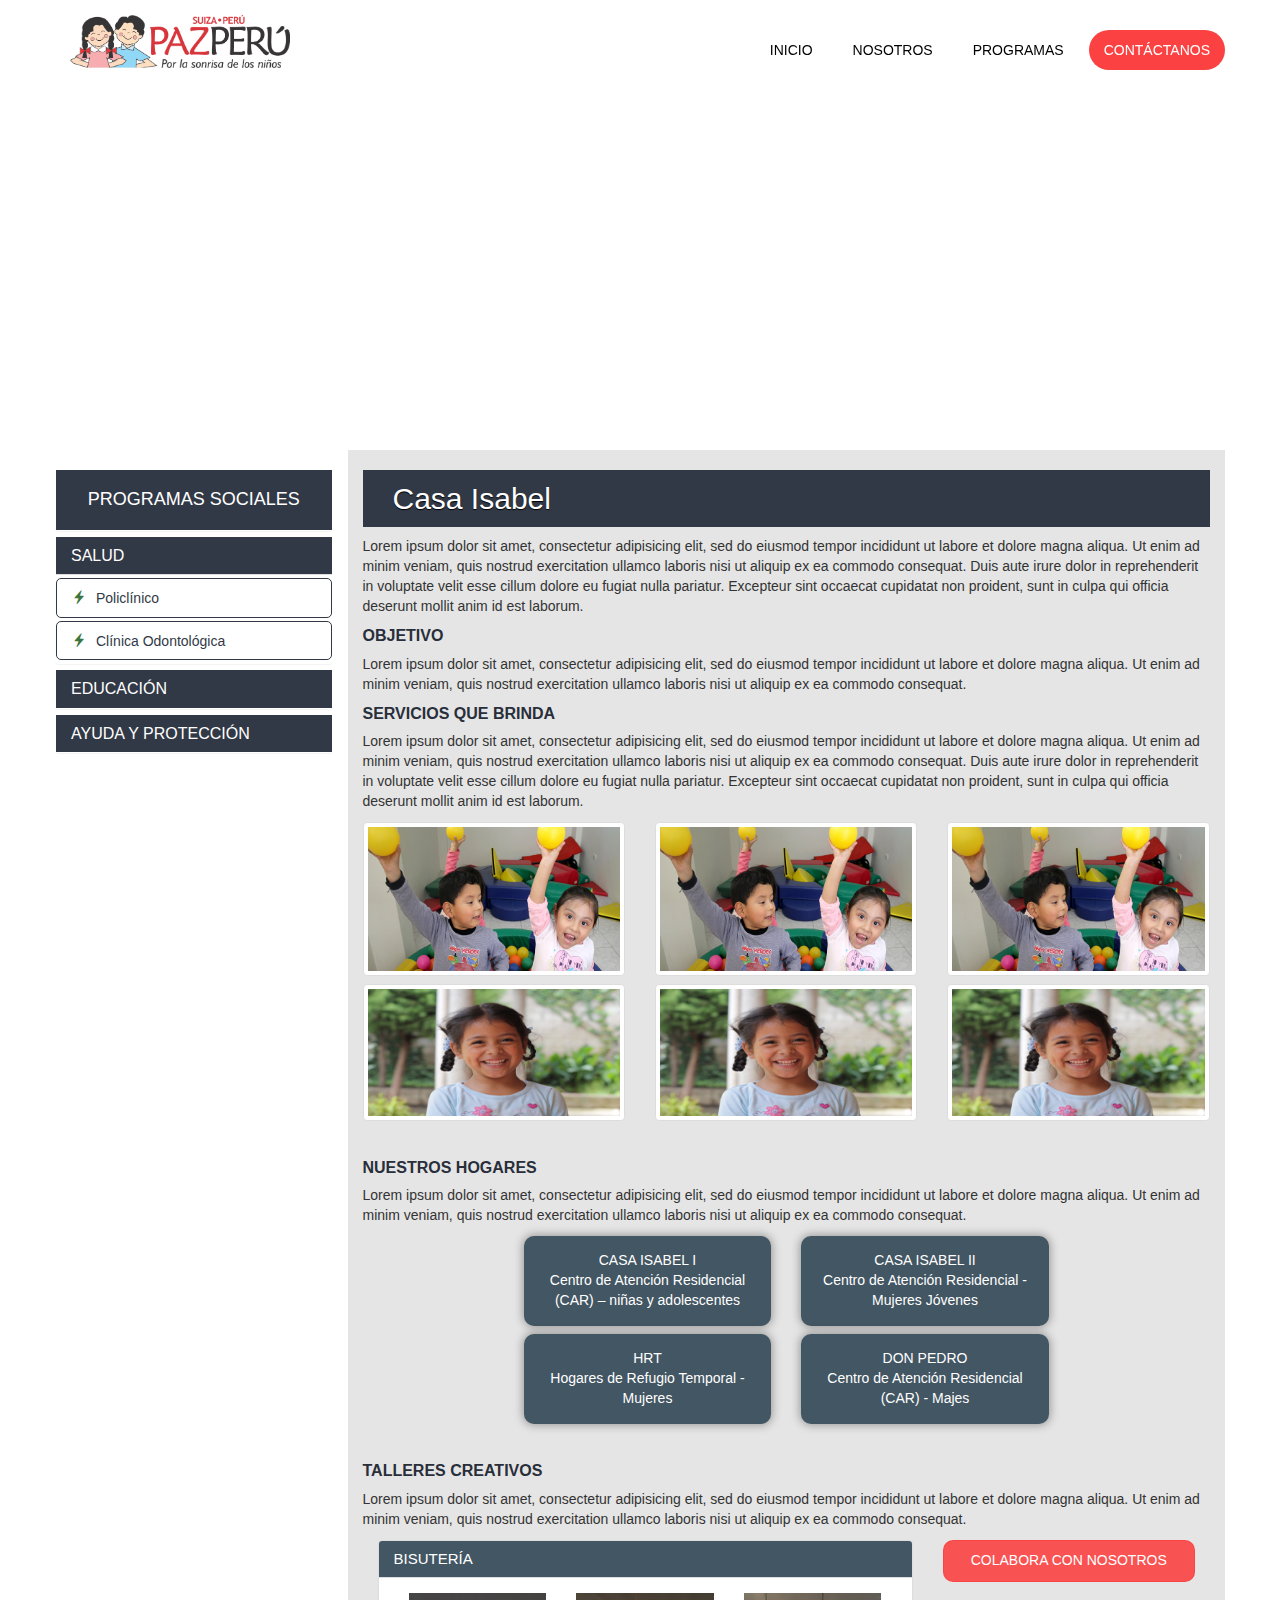
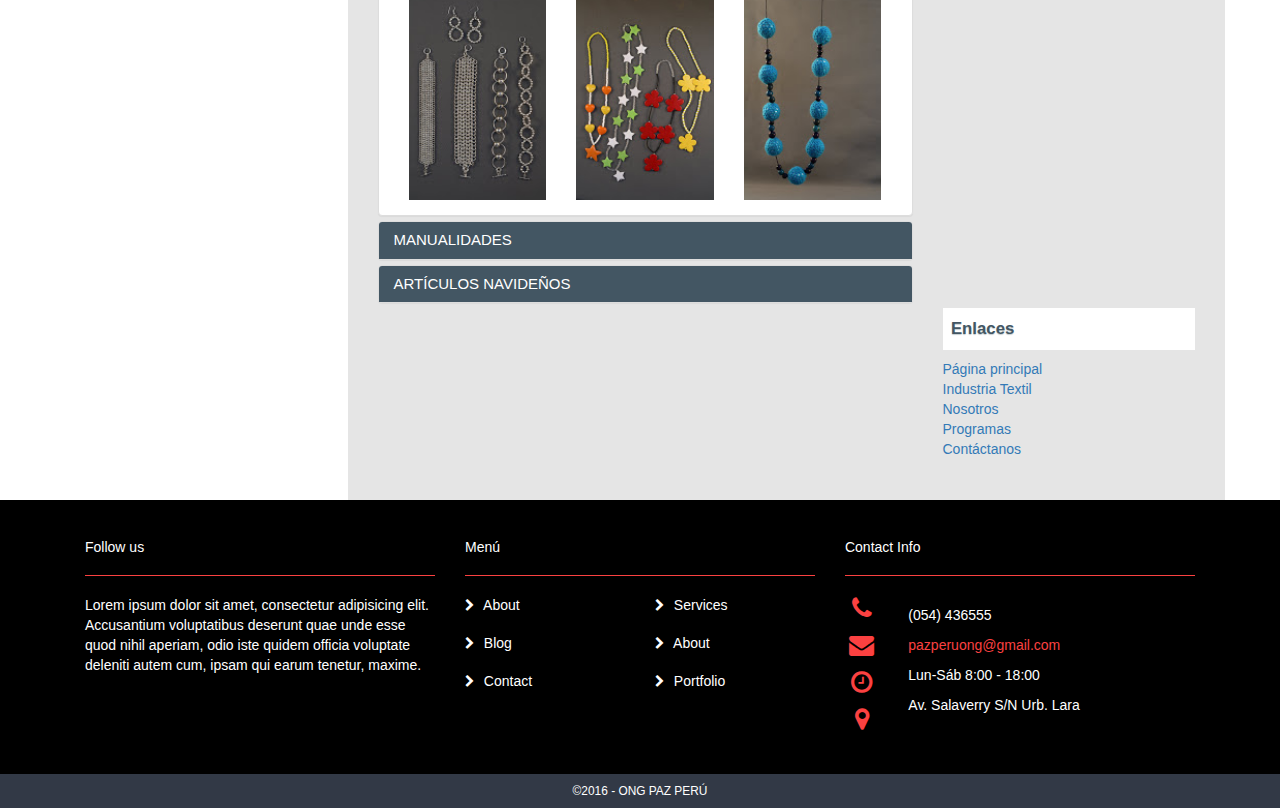
==== educacion.html @ a3888c1d "pagina-avance" ====
<!DOCTYPE html>
<html lang="en">
<head>
    <meta charset="utf-8">
    <title>Casa Isabel</title>
    <meta name="viewport" content="width=device-width, initial-scale=1">
    <link href="http://netdna.bootstrapcdn.com/bootstrap/3.0.3/css/bootstrap.min.css" rel="stylesheet">

    <link rel="stylesheet" type="text/css" href="css/bootstrap.min.css">
    <link rel="stylesheet" type="text-css" href="css/scrolling-nav.css">
    <link rel="stylesheet" href="css/main2.css">
    <link rel="stylesheet" href="css/educacion.css">
    <link rel="stylesheet" type="text/css" href="css/font.css">
    <link rel="stylesheet" type="text/css" href="css/font-awesome.css">
    <script type="text/javascript" src="js/jquery-1.12.3.js"></script>
    <script type="text/javascript" src="js/jquery-3.1.1.min.js"></script>
    <script type="text/javascript" src="js/jquery.js"></script>
    <script type="text/javascript" src="js/bootstrap.min.js"></script>

    <script src="http://code.jquery.com/jquery-1.11.1.min.js"></script>
    <script src="http://netdna.bootstrapcdn.com/bootstrap/3.0.3/js/bootstrap.min.js"></script>

  <!-- <link rel="stylesheet" href="https://maxcdn.bootstrapcdn.com/bootstrap/3.3.7/css/bootstrap.min.css">
  <script src="https://ajax.googleapis.com/ajax/libs/jquery/3.1.1/jquery.min.js"></script>
  <script src="https://maxcdn.bootstrapcdn.com/bootstrap/3.3.7/js/bootstrap.min.js"></script> -->
  
</head>
<body>

<!-- --------MENU--------------- -->
<div id="navbar" style="font-family: 'Roboto', sans-serif; font-size:14px;">    
  <nav class="navbar navbar-default navbar-fixed-top" role="navigation">
      <div class="container">
            <div class="navbar-header">
                <button type="button" class="navbar-toggle" data-toggle="collapse" data-target="#navbar-collapse-1">
                    <span class="sr-only">Toggle navigation</span>
                    <span class="icon-bar"></span>
                    <span class="icon-bar"></span>
                    <span class="icon-bar"></span>
                </button>
              <a class="navbar-brand" href="#"><img src="img/logo_horizontal.png" class="Logotype" style="width:220px;"></a>
            </div>
            <div class="collapse navbar-collapse" id="navbar-collapse-1">
                <ul class="nav navbar-nav navbar-right">
                    <li><a href="index.html" class="title_menu">INICIO</a></li>
                    <li><a href="nosotros.html" class="title_menu" >NOSOTROS </a> </li>
                    <li><a href="programas.html" class=" title_menu" >PROGRAMAS</a></li>
                    <li class="active"><a href="contacto.html" class="title_menu">CONTÁCTANOS</a></li>
                </ul>
            </div>
          </div>
        </nav>
</div>
<!-- -------------FIN MENU--------------- -->
<div class="imagen-hero">
<div class="container">
    <div class="row">
        <div class=" col-xs-12 col-md-12">
            <!-- <div class="block row ">
                <h2 class="titulo col-xs-12">Casa Isabel</h2>
                <h4>Impulsamos en ellas a encontrarse a sí mismas y vivir en paz, con respeto y justicia.</h4>
            </div> -->
        </div>
    </div>
</div></div>
<div class="content-info">
    <div class="container">
        <div class="row">
            <div class="col-md-3 col-sm-3 hidden-xs pull-left"  style="padding-left: 0px;"> <!-- data-spy="affix" data-offset-bottom="200" id="myAffix"  SSSSIIIIII VAAA-->     
                <div class="submenu" >  <!-- style="position: ; padding: 20px;" -->
                    <div class="panel-group"  id="accordion">    <!-- data-spy="affix"  data-offset-top="450"  -->
                        <div class="panel _Title">
                            <div class="panel-heading text-center">
                                <h4 class="title" style="font-weight: 500;"><span class=""></span>PROGRAMAS SOCIALES</h4>
                            </div>
                        </div>
                        <div class="panel ">
                            <div class="panel-heading" data-toggle="collapse" data-parent="#accordion" href="#collapseOne">
                                <h4 class="panel-title"><!-- <span class="glyphicon glyphicon-folder-close"></span> -->Salud</h4>
                            </div>
                            <div id="collapseOne" class="panel-collapse collapse in">
                                <div class="panel-body">
                                    <div class="table">
                                        <div class="table_1">
                                            <h5><span class="glyphicon glyphicon-flash text-success"></span><a href="policlinico.html">Policlínico</a></h5>
                                        </div>
                                        <div class="table_1">
                                            <h5><span class="glyphicon glyphicon-flash text-success"></span><a href="odontológico.html">Clínica Odontológica</a></h5>
                                        </div>
                                    </div>
                                </div>
                            </div>
                        </div>
                        <div class="panel ">
                            <div class="panel-heading" data-toggle="collapse" data-parent="#accordion" href="#collapseTwo">
                                <h4 class="panel-title"><!-- <span class="glyphicon glyphicon-th"></span> -->Educación</h4>
                            </div>
                            <div id="collapseTwo" class="panel-collapse collapse">
                                <div class="panel-body">
                                    <div class="table">
                                        <div class="table_1">
                                            <h5><span class="glyphicon glyphicon-pencil text-primary"></span><a href="cetpro.html">Cetpro José Olaya</a> </h5> 
                                        </div>
                                        <div class="table_1">
                                            <h5><span class="glyphicon glyphicon-pencil text-primary"></span><a href="inicial.html">Inicial</a> </h5>
                                        </div>
                                    </div>
                                </div>
                            </div>
                        </div>
                        <div class="panel ">
                            <div class="panel-heading" data-toggle="collapse" data-parent="#accordion" href="#collapseThree">
                                <h4 class="panel-title"><!-- <span class="glyphicon glyphicon-user"></span> -->Ayuda y Protección</h4>
                            </div>
                            <div id="collapseThree" class="panel-collapse collapse">
                                <div class="panel-body">
                                    <div class="table">
                                        <div class="table_1">
                                            <h5><span class="glyphicon glyphicon-user text-warning"></span> <a href="cuna.html">Cuna</a> </h5>
                                        </div>
                                        <div class="table_1">
                                            <h5><span class="glyphicon glyphicon-user text-warning"></span><a href="educacion.html">Casa Isabel</a> </h5>
                                        </div>
                                        <div class="table_1">
                                            <h5><span class="glyphicon glyphicon-user text-warning"></span> <a href="ciam.html">CIAM</a> </h5>
                                        </div>
                                    </div>
                                </div>
                            </div>
                        </div>
                    </div>
                </div>
            </div>
<script type="text/javascript">
    $('#myAffix').affix({
  offset: {
    top: 450,
    bottom: function () {
      return (this.bottom = $('.footer2').outerHeight(true))
    }
  }
})
</script>            

<!-- <script>
$(document).ready(function(){
    $('.colum').affix({offset: {bottom:400 } }); 
});
</script>
 -->            
<!-- <script src="http://ajax.googleapis.com/ajax/libs/jquery/1.11.1/jquery.min.js"></script>
<script>
posicionarMenu();
$(window).scroll(function() {    
    posicionarMenu();
});
function posicionarMenu() {
    var altura_del_header = $('.imagen-hero').outerHeight(true);
    var altura_del_menu = $('.columna').outerHeight(true);

    if ($(window).scrollTop() >= altura_del_header){
        $('.columna').addClass('fixed');
        $('.info-text').css('margin-top', (altura_del_menu) + 'px');
    } else {
        $('.columna').removeClass('fixed');
        $('.info-text').css('margin-top', '0');
    }
}

</script> -->

            <div class="col-md-9 col-sm-9 col-xs-12 info-text pull-right">
                <div class="concepto">
                    <h3 class="titulo">Casa Isabel</h3>
                    <p>Lorem ipsum dolor sit amet, consectetur adipisicing elit, sed do eiusmod
                    tempor incididunt ut labore et dolore magna aliqua. Ut enim ad minim veniam,
                    quis nostrud exercitation ullamco laboris nisi ut aliquip ex ea commodo
                    consequat. Duis aute irure dolor in reprehenderit in voluptate velit esse
                    cillum dolore eu fugiat nulla pariatur. Excepteur sint occaecat cupidatat non
                    proident, sunt in culpa qui officia deserunt mollit anim id est laborum.</p>
                    <h4>OBJETIVO</h4>
                    <p>Lorem ipsum dolor sit amet, consectetur adipisicing elit, sed do eiusmod
                    tempor incididunt ut labore et dolore magna aliqua. Ut enim ad minim veniam,
                    quis nostrud exercitation ullamco laboris nisi ut aliquip ex ea commodo
                    consequat.</p>
                    <H4>SERVICIOS QUE BRINDA</H4>
                    <p>Lorem ipsum dolor sit amet, consectetur adipisicing elit, sed do eiusmod
                    tempor incididunt ut labore et dolore magna aliqua. Ut enim ad minim veniam,
                    quis nostrud exercitation ullamco laboris nisi ut aliquip ex ea commodo
                    consequat. Duis aute irure dolor in reprehenderit in voluptate velit esse
                    cillum dolore eu fugiat nulla pariatur. Excepteur sint occaecat cupidatat non
                    proident, sunt in culpa qui officia deserunt mollit anim id est laborum.</p>
                </div>
                <div class="gallery">
                    <div class="row">
                        <div class="col-md-4 col-sm-4 col-xs-4">
                            <img class="img-responsive img-thumbnail" src="img/foto3.jpg">
                            <img class="img-responsive img-thumbnail" src="img/corazon.jpg">
                        </div>
                        <div class="col-md-4 col-sm-4 col-xs-4">
                            <img class="img-responsive img-thumbnail" src="img/foto3.jpg">
                            <img class="img-responsive img-thumbnail" src="img/corazon.jpg">
                        </div>
                        <div class="col-md-4 col-sm-4 col-xs-4">
                            <img class="img-responsive img-thumbnail" src="img/foto3.jpg">
                            <img class="img-responsive img-thumbnail" src="img/corazon.jpg">
                        </div>
                    </div>
                </div>
                <br>
                <div class="casas">
                    <h4>NUESTROS HOGARES</h4>
                    <p>Lorem ipsum dolor sit amet, consectetur adipisicing elit, sed do eiusmod
                    tempor incididunt ut labore et dolore magna aliqua. Ut enim ad minim veniam,
                    quis nostrud exercitation ullamco laboris nisi ut aliquip ex ea commodo
                    consequat.</p>
                    <div class="row">
                        <div class="col-md-8 col-md-offset-2">
                            <div class="col-md-6 col-sm-6 col-xs-6 text-center">
                                <div class="cuadro"><p>CASA ISABEL I <br>Centro de Atención Residencial (CAR) – niñas y adolescentes</p></div>
                                <div class="cuadro"><p>HRT <br>Hogares de Refugio Temporal - Mujeres</p></div>
                            </div>
                            <div class="col-md-6 col-sm-6 col-xs-6 text-center">
                                <div class="cuadro"><p>CASA ISABEL II <br>Centro de Atención Residencial - Mujeres Jóvenes</p></div>
                                <div class="cuadro"><p>DON PEDRO<br>Centro de Atención Residencial  (CAR) - Majes</p></div>
                            </div>
                        </div>
                    </div>
                </div>
                <br>
                <div class="talleres">
                    <h4>TALLERES CREATIVOS</h4>
                    <p>Lorem ipsum dolor sit amet, consectetur adipisicing elit, sed do eiusmod
                    tempor incididunt ut labore et dolore magna aliqua. Ut enim ad minim veniam,
                    quis nostrud exercitation ullamco laboris nisi ut aliquip ex ea commodo
                    consequat.</p>
                    <div class="col-md-8">
                        <div class=" row productos nopadding" id="accordion2">
                            <div class="col-sm-12 col-md-12">
                                <div class="panel-group" id="_accordion">
                                    <div class="panel panel-default nav nav-pills nav-stacked admin-menu">
                                        <div class="panel-heading" data-toggle="collapse"  data-target-id="1" data-parent="#_accordion" href="#One">
                                            <h4 class="panel-title"> BISUTERÍA </h4>
                                        </div>
                                        <div id="One" class="panel-collapse collapse in ">
                                            <div class="panel-body">
                                                <div class="row images"> 
                                                    <div class="col-md-4 col-sm-4 col-xs-4">
                                                        <img src="img/programas/casa_isabel/bisuteria_1.JPG" class="img-responsive">
                                                    </div>
                                                    <div class=" col-md-4 col-sm-4 col-xs-4 fotos">
                                                        <img src="img/programas/casa_isabel/bisuteria_2.JPG" class="img-responsive">
                                                    </div>
                                                    <div class=" col-md-4 col-sm-4 col-xs-4 fotos">
                                                        <img src="img/programas/casa_isabel/bisuteria_3.JPG" class="img-responsive">
                                                    </div>
                                                </div>        
                                            </div>
                                        </div>
                                    </div>
                                    <div class="panel panel-default">
                                        <div class="panel-heading" data-toggle="collapse"  data-target-id="4" data-parent="#_accordion" href="#Two">
                                            <h4 class="panel-title"> MANUALIDADES </h4>
                                        </div>
                                        <div id="Two" class="panel-collapse collapse">
                                            <div class="panel-body">
                                                <div class="row images"> 
                                                    <div class="col-md-4 col-sm-4 col-xs-4">
                                                        <img src="img/programas/casa_isabel/manualidades1.JPG" class="img-responsive">
                                                    </div>
                                                    <div class=" col-md-4 col-sm-4 col-xs-4 fotos">
                                                        <img src="img/programas/casa_isabel/manualidades2.JPG" class="img-responsive">
                                                    </div>
                                                    <div class=" col-md-4 col-sm-4 col-xs-4 fotos">
                                                        <img src="img/programas/casa_isabel/manualidades5.jpg" class="img-responsive">
                                                    </div>
                                                </div>
                                            </div>
                                        </div>
                                    </div>
                                    <div class="panel panel-default">
                                        <div class="panel-heading" data-toggle="collapse" data-target-id="8" data-parent="#_accordion" href="#Three">
                                            <h4 class="panel-title"> ARTÍCULOS NAVIDEÑOS </h4>
                                        </div>
                                        <div id="Three" class="panel-collapse collapse">
                                            <div class="panel-body">
                                                <div class="row images1"> 
                                                    <div class="col-md-4 col-sm-4 col-xs-4">
                                                        <img src="img/programas/casa_isabel/articulos1.JPG" class="img-responsive">
                                                        <img src="img/programas/casa_isabel/articulos2.JPG" class="img-responsive">
                                                        <img src="img/programas/casa_isabel/articulos7.JPG" class="img-responsive">
                                                    </div>
                                                    <div class=" col-md-4 col-sm-4 col-xs-4 fotos">
                                                        <img src="img/programas/casa_isabel/articulos3.JPG" class="img-responsive">
                                                        <img src="img/programas/casa_isabel/articulos4.JPG" class="img-responsive">
                                                        <img src="img/programas/casa_isabel/articulos8.JPG" class="img-responsive">
                                                    </div>
                                                    <div class=" col-md-4 col-sm-4 col-xs-4 fotos">
                                                        <img src="img/programas/casa_isabel/articulos5.JPG" class="img-responsive">
                                                        <img src="img/programas/casa_isabel/articulos6.JPG" class="img-responsive">
                                                        <img src="img/programas/casa_isabel/articulos9.JPG" class="img-responsive">
                                                    </div>
                                                </div>     
                                            </div>
                                        </div>
                                    </div>
                                </div>
                            </div>
                        </div>
                    </div>

                    <div class="col-md-4">
                        <a class="boton" href="#"><input class="" type="button" name="button" value="Colabora con Nosotros"></a>
                        <div class="video">
                            <iframe width="100%" height="300" src="https://www.youtube.com/embed/rjqnpZW4F1A" frameborder="0" allowfullscreen></iframe>
                        </div>
                        <div class="row">
                            <div class="menu2 hidden-lg hidden-md hidden-sm col-xs-8">
                            <h4 class="text-center title_menu2">Programas Sociales</h4>
                                <div class="side-menu">
                                    <nav class="navbar navbar-default" role="navigation">
                                        <div class="side-menu-container" style="position: relative;">
                                            <ul class="nav">
                                                <li class="panel panel-default" id="dropdown">
                                                    <a class="name-titulo" data-toggle="collapse" href="#salud">SALUD <span class="caret"></span></a>
                                                    <div id="salud" class="panel-collapse collapse">
                                                        <div class="panel-body">
                                                        <ul class="nav navbar-nav">
                                                                <li><a href="#">Policlínico</a></li>
                                                                <li><a href="#">Clínica Odontológica</a></li>
                                                            </ul>
                                                        </div>
                                                    </div>
                                                </li>
                                                <li class="panel panel-default" id="dropdown">
                                                    <a class="name-titulo" data-toggle="collapse" href="#educacion">EDUCACIÓN <span class="caret"></span></a>
                                                    <div id="educacion" class="panel-collapse collapse">
                                                        <div class="panel-body">
                                                        <ul class="nav navbar-nav">
                                                                <li><a href="#">CETPRO José Olaya</a></li>
                                                                <li><a href="#">Inicial</a></li>
                                                            </ul>
                                                        </div>
                                                    </div>
                                                </li>
                                                <li class="panel panel-default" id="dropdown" >
                                                    <a class="name-titulo" data-toggle="collapse" href="#ayuda">AYUDA Y PROTECCIÓN <span class="caret"></span></a>
                                                    <div id="ayuda" class="panel-collapse collapse">
                                                        <div class="panel-body">
                                                        <ul class="nav navbar-nav">
                                                                <li><a href="#">Cuna</a></li>
                                                                <li><a href="#">Casa Isabel</a></li>
                                                                <li><a href="#">CIAM</a></li>
                                                            </ul>
                                                        </div>
                                                    </div>
                                                </li>
                                            </ul>
                                        </div>
                                    </nav>
                                </div>
                            </div>
                            <div class="enlaces col-xs-4 col-md-12 col-sm-12">
                                <h5>Enlaces</h5>
                                <p>
                                    <a href="#">Página principal</a><br>
                                    <a href="#">Industria Textil</a><br>
                                    <a href="#">Nosotros</a><br>
                                    <a href="#">Programas</a><br>
                                    <a href="#">Contáctanos</a>
                                </p>
                            </div>
                        </div>
                    </div>
                </div>
            </div>
        </div>
    </div>
</div>


<div class="footer2">
    <div class="container">
      <div class="row contacto2">
        <div class="col-md-4 col-sm-4">
          <h5>Follow us</h5>
          <hr>
          <div>
            <p>Lorem ipsum dolor sit amet, consectetur adipisicing elit. Accusantium voluptatibus deserunt quae unde esse quod nihil aperiam, odio iste quidem officia voluptate deleniti autem cum, ipsam qui earum tenetur, maxime.</p>
          </div>
          <div>
          </div>
        </div>
        <div class="col-md-4 col-sm-4">
          <h5>Menú</h5>
          <hr>
          <div class="row">
            <div class="col-md-6 col-sm-6 col-xs-6 footer_menu">
              <p><a href="#"><i class="fa fa-chevron-right"></i> About</a></p>
              <p><a href="#"><i class="fa fa-chevron-right"></i> Blog</a></p>
              <p><a href="#"><i class="fa fa-chevron-right"></i> Contact</a></p>
            </div>
            <div class="col-md-6 col-sm-6 col-xs-6 footer_menu">
              <ul style="padding-left: 0px;">
                <p><a href="#"><i class="fa fa-chevron-right"></i> Services</a></p>
                <p><a href="#"><i class="fa fa-chevron-right"></i> About</a></p>
                <p><a href="#"><i class="fa fa-chevron-right"></i> Portfolio</a></p>
              </ul>
            </div>
          </div>
        </div>
        <div class="col-md-4 col-sm-4">
          <h5>Contact Info</h5>
          <hr>
          <div class="row">
            <div class="col-md-2 col-sm-2 col-xs-1 text-center">
                <p><i class="fa fa-phone"></i></p>
                <p><i class="fa fa-envelope"></i></p>
                <p><i class="fa fa-clock-o"></i></p>
                <p><i class="fa fa-map-marker"></i></p>
            </div>
            <div class="col-md-10 col-sm-10 col-xs-11 comunic">
                <p>(054) 436555</p>
                <p><a class="correo" href="mailto:pazperuong@gmail.com" target="_blank">pazperuong@gmail.com</a></p>
                <p>Lun-Sáb 8:00 - 18:00</p>
                <p>Av. Salaverry S/N Urb. Lara
                </p>
            </div>
          </div>
        </div>
      </div>
    </div>
  </div>
<div class="footer-final">
    <div class="container">
      <p class="text-center"> <small>©2016 - ONG PAZ PERÚ</small></p>
    </div>
</div>

</body>
</html>
---- css/main2.css ----
/**{outline: 1px solid red;}*/
body{font-family: 'Roboto', sans-serif;}
body h2{font-weight: 100; font-size:2em; line-height: 1; text-transform: uppercase; font-family:'AvenirLTStd-Medium', sans-serif; margin-bottom:30px;}
/*.list-inline img{margin: auto; width: 28px;background:rgb(50,57,70); border-radius: 50%;}
.list-inline>li{padding-left: 5px;padding-right: 0px;}
.list-inline img:hover{background-color: rgb(251,65,65); border-radius: 50%;}
.list-inline {margin-bottom: 0px;  padding: 5px; float: right;margin-right: 120px;}
*/
font-family: 'Fira Sans', sans-serif;
font-family: 'Roboto', sans-serif;
font-family: 'Titillium Web', sans-serif;
font-family: 'AvenirLTStd-Medium', sans-serif;

/*------------------mennu----------*/
/*.logotipo{margin-left: 80px;}*/


/*.section-hero{margin-top: -90px;}
.menu{background-color:rgb(50,57,70);}
.menu ul a{font-size: 15px;}*/
/*#navbar .title_menu{font-family: 'Roboto', sans-serif !important; font-weight:bold !important; font-size:15px !important;}*/
.navbar-collapse.caret{float: right;margin-top: 10px;margin-left: 5px;}
#navbar .navbar-default{border-color: none;border-bottom:0px;}
#navbar-collapse-1{margin-top: 30px;}
.navbar-default .navbar-nav>li{margin-left: 10px;}
.navbar-default .navbar-nav>li>a {color: white; padding:10px 15px;}
.navbar-default .navbar-nav>li:hover{background-color: rgb(251,65,65);color:white;}
.navbar-default .navbar-nav>li>a:hover{color: white;}
.navbar-default .navbar-nav>.open>a, .navbar-default .navbar-nav>.open>a:focus, .navbar-default .navbar-nav>.open>a:hover{background-color: rgb(251,65,65); color: white; border-radius: 30px;}
.navbar-default .navbar-nav>.active>a, .navbar-default .navbar-nav>.active>a:focus, .navbar-default .navbar-nav>.active>a:hover{background-color: rgb(251,65,65); color: white;}
.dropdown-menu>li>a:focus, .dropdown-menu>li>a:hover{background-color:rgba(251, 65, 65, 0.7);}
#navbar-collapse-1 .navbar-right{margin-bottom: 10px;}

.navbar-fixed-top{background-color: rgba(255,255,255,0.7); color: white;}
.navbar-default .navbar-nav>.active>a {background-color: rgb(251,65,65); color: white; border-radius: 30px;}
.navbar-default .navbar-nav>.active {padding: 0px;}
.navbar-default .navbar-nav>li>a, .navbar-default .navbar-text{color: black;}
/*.navbar-default .navbar-nav li{padding: 0 15px;}*/
.navbar-default .navbar-nav li:hover {background-color: rgb(251,65,65); border-radius: 30px;}
.navbar-default .navbar-nav>li>a:hover{color: white;}
.navbar-default .navbar-nav .dropdown-menu li{padding: 0px; background-color:white;}
.navbar-default .navbar-nav .dropdown-menu li a:hover{background:rgb(251,65,65); color: white;}
.dropdown-menu > li.kopie > a {padding-left:5px;}
.dropdown-submenu {position:relative;}
.dropdown-submenu>.dropdown-menu {
   top:0;left:100%;
   margin-top:-6px;margin-left:-1px;
   -webkit-border-radius:0 6px 6px 6px;-moz-border-radius:0 6px 6px 6px;border-radius:0 6px 6px 6px; }
.dropdown-submenu > a:after {
  border-color: transparent transparent transparent #333;
  border-style: solid;
  border-width: 5px 0 5px 5px;
  content: " ";
  display: block;
  float: right;  
  height: 0;     
  margin-right: -10px;
  margin-top: 5px;
  width: 0;}
.dropdown-submenu:hover>a:after { border-left-color:#555;}
.dropdown-menu > li > a:hover, .dropdown-menu > .active > a:hover { text-decoration: none;}  
  
@media (max-width: 767px) {
  .navbar-nav  {display: inline;}
  .navbar-default .navbar-brand {display: inline;}
  .navbar-default .navbar-toggle .icon-bar { background-color: #fff;}
  .navbar-default .navbar-nav .dropdown-menu > li > a {color: red; background-color:rgb(251,65,65); margin-top: 2px; border-bottom: 1px solid;}
  .navbar-default .navbar-nav .open .dropdown-menu > li > a {color:white;}
  .navbar-default .navbar-nav .open .dropdown-menu > li > a:hover,.navbar-default .navbar-nav .open .dropdown-menu > li > a:focus {
    background-color: white; color:rgb(50,57,70); border-bottom: none;}
  .navbar-nav .open .dropdown-menu { border-radius: 0;}
  .dropdown-menu {padding-left: 10px;}
  .dropdown-menu .dropdown-menu {padding-left: 20px;}
  .dropdown-menu .dropdown-menu .dropdown-menu { padding-left: 30px;}
  li.dropdown.open {border: 0px solid red;}
}
@media (min-width: 768px) {
  ul.nav li:hover > ul.dropdown-menu {display: block;}
  #navbar {text-align: center;}
}  
@media only screen and (min-width: 751px ) and (max-width: 767px){
  .navbar-header{padding-bottom: 38px;}
  .proyects2 .esconder-mostrar .izquierda{padding: 0; margin-left: 15px;}
  .proyects2 .esconder-mostrar .derecha{padding: 0; margin-right: 15px;}
}



/*------ HEADERR slider y cuadrosinfo -----*/
/*body {padding-top: 85px; }*/
#myCarousel .nav a small {display:block;}
#myCarousel .nav a {border-radius:0px; color:white;}
.carousel-caption{padding-bottom:250px;}
#myCarousel .filas{position: relative; margin-top: -240px;}
#myCarousel img{width: 100%; font-size: cover; height: 670px;}


.section-info-header #drop-up .drop-up-item{ float: left; width: 100%; min-height: 100px; position:relative; top: 150px;}
.section-info-header #drop-up .drop-up-item ._1{background-image: url(../img/2.jpg); background-size:cover;width:100%;}
.section-info-header #drop-up .drop-up-item ._2{background-image: url(../img/somos.jpg);background-size:cover;width:100%;}
.section-info-header #drop-up .drop-up-item ._3{background-image: url(../img/programas/alimentaria/_pan.jpg);background-size:cover;width:100%;}
.section-info-header #drop-up .drop-up-item ._4{background-image: url(../img/programas/agricultura/hipodronica.jpg);background-size:cover;width:100%;}
.section-info-header #drop-up .drop-up-item .oscuro, .oscuro2, .oscuro3, .oscuro4{background-color: rgba(0,0,0,.5); width: 100%;height: 100%;}
.section-info-header #drop-up .content{
    overflow: hidden;
    display: block;
    position: absolute;
    bottom: 0;
    margin-bottom: 46px;
    width: 100%;
    border-top-left-radius: 4px;
    border-top-right-radius: 4px;}
.section-info-header #drop-up .content button a{color: white;}
.section-info-header #drop-up .content p{padding:30px 15px 60px; color: white;}
.section-info-header #drop-up{/*height: 250px;*/ /*padding: 0 1%;*/}
.section-info-header #drop-up h3{ 
        color: white;
        background: rgb(251,65,65);
        position: absolute;
        bottom: 0;
        padding: 25px 10px;
        width: 100%;
        font-size: 16px;
        border-radius: 0px 0px 4px 4px;}
.section-info-header #drop-up h3 &:after{
            content: "";
            float: right;
            position: absolute;
            padding: 0.5rem;
            right: -20px;
            top: -5px;
            box-shadow: 1px -1px 0 1px white inset;
            -webkit-box-shadow: 2px -2px white inset;
            border: solid transparent;
            border-width: 0 0 2rem 2rem;
            transition: 0.2s;
            @include transform(rotate(225deg));
        }




/*--------------PROYECTOSSS----------*/
.proyects2{background-color: rgb(21,56,116);}
.proyects2 .esconder-mostrar {padding: 3em 0em 6em 0em;}
.proyects2 .esconder-mostrar .proyectos{margin: 1em auto;}
.proyects2 .esconder-mostrar ul{list-style: none; width: 95%;}
.proyects2 .esconder-mostrar .izquierda{float: left; padding: 0;}
.proyects2 .esconder-mostrar .derecha{float: right; padding: 0;}
.proyects2 .mostrar-esconder a{text-decoration: none;}
.proyects2 .mostrar-esconder h4 { font-size: 15px; color:white;}
.proyects2 .capa1, .capa2, .capa3, .capa4, .capa5, .capa6,.capa7,.capa8{
  border-radius: 0.5em;
  background-color: transparent;       
  border:1px solid white;
  padding: 1em;
  margin-bottom: 0.3em;
  color: #fff; }
.proyects2 .capa1 i, .capa2 i, .capa3 i, .capa4 i, .capa5 i, .capa6 i,.capa7 i,.capa8 i{font-size: 2em; color:white;}
.proyects2 .mensaje1, .mensaje2, .mensaje3, .mensaje4, .mensaje5, .mensaje6,.mensaje7,.mensaje8{display: none; height: 20em;color: #fff;}
.proyects2 .img{background-size: cover; background-position: center; width: 100%; height:20em; border-radius: 0.5em;}
.proyects2 .img1{background-image: url(../img/medicina.jpg);}
.proyects2 .img2{background-image: url(../img/proyectos.JPG);}
.proyects2 .img3{background-image: url(../img/produccion.JPG);}
.proyects2 .img4{background-image: url(../img/industria.jpg);}
.proyects2 .img5{background-image: url(../img/social.jpg);}
.proyects2 .img6{background-image: url(../img/vivero.jpg);}
.proyects2 .img7{background-image: url(../img/medicina.jpg);}
.proyects2 .img8{background-image: url(../img/medicina.jpg);}
.proyects2 li:hover{
    background-color:rgb(0, 150, 183);
    border-radius: 0.5em;
}

.nuestro-proyecto img{width: 100%; height: 20em;}
/*.nuestro-proyecto{margin-top: 2.5em;margin-bottom: 1em;background: rgb(21, 56, 116);}*/
/*.nuestro-proyecto a{text-decoration: none;color: #fff;}*/
.nuestro-proyecto .nav-pills li{border: 1px solid #fff;border-radius: 4px;width: 100%; ;margin-bottom: 4px;}
.nuestro-proyecto .nav-pills a{color: white; padding: 1.7em;}
.nav-pills>li.active>a{background-color: rgb(0, 150, 183);}
.nuestro-proyecto .nav>li>a:hover, .catalogo .nav>li>a:hover{background-color: rgb(0, 150, 183);}
.nuestro-proyecto .nav-pills>li.active{background-color: rgb(0, 150, 183);}
.nuestro-proyecto .nav-pills>li.active>li{background-color: rgb(0, 150, 183);}
.nuestro-proyecto .admin-content{color: #fff;text-align: center;}
.nuestro-proyecto .img{width: 100%; height: 100%;border-radius: 0.5em;}


/*-------ABOUTT-------------*/
.section-about{background-color: rgb(229,229,229); padding: 2em 0em 3.5em;}
.section-about img{margin: auto; width: 150px;}
.section-about h4{color: rgb(251,65,65);}
.section-about p{padding: 30px 0 15px 0;}
.section-about input{margin: 50px 0px 10px; color: rgb(251,65,65); text-transform: uppercase; padding: 5px 40px; border:1px solid rgb(251,65,65);background: transparent;}
/*---------PUBLICATIONS----------*/
.section-publications {padding: 2em 0em 3.5em;}
.section-publications img{width: 100%; height: 150px;}
.section-publications .fondo{background: rgb(229,229,229); padding:15px; height: auto;}
.section-publications .fondo p{padding-top:10px;}
.section-publications h4{color: rgb(21,56,116);}
.section-publications a{color: rgb(251,65,65); text-decoration: none;}
.section-publications input{margin: 20px 0px 10px; color:rgb(21,56,116); text-transform: uppercase; padding:5px 55px; border:1px solid rgb(21,56,116);background: transparent;}
/*------------auspiciadores_carousel 22-------*/
.section-aliados{
  background-color:rgb(251,65,65);            /* #FB605B;*/
  width: 100%;color: white;padding: 2em 0em 3.5em;}
.section-aliados h2{margin-bottom: 0em;}
.section-aliados #media ._fondo {padding: 5px 10px; background-color:white;border: none;border-radius: 15px;}
.section-aliados #media ._fondo img{width: 80%;}
.carousel{padding: 0;}
.media-carousel{padding: 3em 5em 0em 5em;}
.media-carousel .carousel-control.left {
  background-image: none;
  background: none repeat scroll 0 0 #222222;
  border: 4px solid #FFFFFF;
  border-radius: 23px 23px 23px 23px;
  height: 40px;
  width : 40px;
  margin-top: 75px;}
.media-carousel .carousel-control.right {
  background-image: none;
  background: none repeat scroll 0 0 #222222;
  border: 4px solid #FFFFFF;
  border-radius: 23px 23px 23px 23px;
  height: 40px;
  width : 40px;
  margin-top: 75px;}
.media-carousel .carousel-indicators {right: 50%;top: auto;bottom: 0px;}
.media-carousel .carousel-indicators .active{background: #333333;}
.media-carousel img{width: 230px;height: 100px}
/*-----------Footer----------- */
.footer2{background-color: #000;color: #fff; font-family: 'Roboto', sans-serif;}
.footer2 i{font-size: 25px; height: 25px; width: 25px; color: rgb(251,65,65); margin: auto;}
.footer2 .fa-chevron-right{color: white;font-size: 13px; margin-right:-10px;}
.footer2 .contacto2 hr{height: 1px; border: 0; background-color:rgb(251,65,65);}
.footer2 .footer_menu a{color: white;}
.contacto2{margin: 30px auto;}
.contacto2 .comunic p{margin-top: 10px; margin-bottom: 10px;}
.contacto2 .comunic p a{color:rgb(251,65,65); }
.blanco-{height: 200px;}
/*------footer finalll---*/
.footer-final{background-color: rgb(50,57,70);; color: white; padding:0.5em;}
.footer-final p{margin-bottom: 0px;}


@media (max-width: 750px){
  #navbar .navbar-fixed-top{padding-bottom: 38px;}
  #navbar .Logotype {margin-left: 65px;}
  /*.logotipo{margin-left: 65px;}
  .list-inline img{width: 37px;}
  .list-inline>li{padding-left: 5px;}*/
  #myCarousel .filas{position: relative; margin-top: 15px;}
  .section-info-header .all_fondo{margin: 10px 0px 5px 0px;}
  .proyects2 .esconder-mostrar .izquierda{margin: auto; float: none;}
  .proyects2 .esconder-mostrar .derecha{margin: auto;float: none;}
}
---- css/educacion.css ----
/**{outline: 1px solid red;}*/
/*.affix {
      top: 80px;
  }*/
  .affix {width: 292px; bottom: 0px;  top:75px;}   /*24%, width:292px;*/

@media (max-width: 1199px){.affix {width: 245px; bottom: 0px;  top:75px;} }
@media only screen and (min-width: 300px ) and (max-width: 991px){.affix {width: 188px; bottom: 0px;  top:75px;} }
@media only screen and (min-width: 300px ) and (max-width: 761px){.affix {width: 190px; bottom: 0px;  top:75px;} }
@media only screen and (min-width: 300px ) and (max-width: 740px){.affix {width: 180px; bottom: 0px;  top:75px;} }
@media only screen and (min-width: 300px ) and (max-width: 713px){.affix {width: 175px; bottom: 0px;  top:75px;} }
@media only screen and (min-width: 300px ) and (max-width: 695px){.affix {width: 170px; bottom: 0px;  top:75px;} }
@media only screen and (min-width: 300px ) and (max-width: 685px){.affix {width: 167px; bottom: 0px;  top:75px;} }



body{font-family:'Roboto', sans-serif;}
.imagen-hero{
	background-image: url("../img/IMG_4448.jpg");
	background-size: cover;
	width: 100%;
	height: 450px;
	position: relative;
}
.imagen-hero .titulo{
    font-size: 30px;
    font-family:'Roboto', sans-serif;   
    font-weight: 500;
    text-shadow: 0 1px 1px #000;
}
.imagen-hero .block{
    color:white;
    background-color: rgba(0,0,0,0.6);
    width: 400px; height: auto;
    float: right;
    margin-top: 140px;
    /*margin-left: 240px;*/
    padding: 20px;
    /*position: absolute;*/
    text-align: center;
}
.content-info .submenu ._Title{padding-top: 19px;}
.content-info .submenu #accordion h4{text-transform: uppercase; font-weight: 300;}
.content-info .submenu #accordion .glyphicon { margin-right:10px; }
.content-info .submenu #accordion .panel-body { padding:0px; }
.content-info .submenu #accordion .panel-body .table {margin-bottom: 0px; }
.content-info .submenu #accordion .panel-heading {background-color:rgb(50,57,70); color:white; border-radius: 0px;}
.content-info .submenu #accordion .panel-collapse .panel-body .table_1{background-color:transparent; border:1px solid rgb(50,57,70); margin:3px 0px; border-radius:5px;}
.content-info .submenu #accordion .panel-collapse .panel-body .table_1:hover{background-color:rgb(229,229,229); border: 1px solid rgb(229,229,229);}
.content-info .submenu #accordion .panel-body .table_1 h5 { padding-left: 15px; }
.content-info .submenu #accordion .panel-body .table_1 h5 a{color: rgb(50,57,70); }



.content-info .info-text{background-color: rgb(229,229,229); padding-bottom: 30px;}
.content-info .info-text .titulo{
    background-color: rgb(50,57,70); padding: 12px 1em; color: white;
    font-size: 30px; font-weight: 500; text-shadow: 0 1px 1px #000;}
.content-info .info-text h4{font-size: 16px; font-weight: 600; color: rgb(40, 46, 58);}
.content-info .info-text .gallery img{margin-bottom: 8px; width: 100%;}
.content-info .info-text .casas .cuadro{background:#435663; color: white; padding: 15px; margin-bottom: 8px;box-shadow: 0 0 10px 1px rgba(0, 0, 0, 0.35);border-radius: 10px;}
.content-info .info-text .casas .cuadro p{margin: 0px;}


.content-info .info-text .talleres #accordion2 .nopadding{padding: 0;}
.content-info .info-text .talleres #accordion2 .productos{margin-top: 0.5em;}
.content-info .info-text .talleres #accordion2 .subtitulo{ background-color: rgb(251, 61, 61); color:white; border-left: 15px solid #fff; border-right: 15px solid#fff; border-top: 5px solid #fff;}
.content-info .info-text .talleres #accordion2 .panel-default>.panel-heading{background-color: #435663; color:white;}
.content-info .info-text .talleres #accordion2 .panel-default>.panel-heading .panel-title{color:white; font-weight: 100;font-size:15px; }
.content-info .info-text .talleres #accordion2 .panel-default .panel-body .images{margin: auto;}
.content-info .info-text .talleres #accordion2 .panel-default .panel-body .images img{width: 100%;}
.content-info .info-text .talleres #accordion2 .panel-default .panel-body .images1 img{width: 100%; margin-bottom: 5px;}

.content-info .talleres input{
    width: 100%; margin-bottom: 10px; color: white; text-transform: uppercase; padding: 10px; border-radius: 10px;
    border:1px solid rgba(251,65,65,0.8);background: rgba(251,65,65,0.9);}
.content-info .info-text .talleres .enlaces h5{
    background-color: white; padding: 12px 0.5em; color: rgb(67,86,99);
    font-size: 1.2em; font-weight: 700; text-shadow: 0 1px 1px #C4CCCF;}

/*.content-info .info-text .menu2{height: 250px;}
*/.content-info .info-text .title_menu2{background-color: rgb(40,57,70); color:white; padding:10px; text-transform: uppercase; margin-top:5px; margin-bottom: 5px;}
.side-menu {width: 100%;height:auto;background-color: #f8f8f8;border-right: 1px solid #e7e7e7;}
.side-menu .navbar {border: none;}
.side-menu .navbar-nav{margin: 0;}
.side-menu .navbar-nav li:hover{background-color: transparent;}
.side-menu .navbar-header {width: 100%;background-color:#0061aa;border-bottom: 1px solid #e7e7e7;}
.side-menu .navbar-nav .active a { background-color: transparent;margin-right: -1px;border-right: 3px solid #0061aa;}
.side-menu .navbar-nav li {display: block;width: 100%;background-color:#dedede;border-bottom: 1px solid #e7e7e7;border-left:4px solid #fff;}
.side-menu .navbar-nav li a {padding: 10px;color:#0061aa;font-size:.9em;}
.side-menu #dropdown {border: 0;margin-bottom: 0;border-radius: 0;background-color:white;box-shadow: none;}
.side-menu .name-titulo:hover{background-color: rgb(40,57,70); color:white;}
.side-menu #dropdown .caret {float: right;margin: 9px 5px 0;}
.side-menu #dropdown > a {border-bottom: 1px solid #c3c3c3;}
.side-menu #dropdown .panel-body {padding: 0;background-color: #e7e7e7;}
.side-menu #dropdown .panel-body .navbar-nav {width: 100%;}
.side-menu #dropdown .panel-body .navbar-nav li {padding-left: 15px;border-bottom: 1px solid #fff;}
.side-menu #dropdown .panel-body .navbar-nav li:last-child {border-bottom: none;}
.side-menu #dropdown .panel-body .panel > a {margin-left: -20px;padding-left: 35px;}
.side-menu #dropdown .panel-body .panel-body {margin-left: -15px;}
.side-menu #dropdown .panel-body .panel-body li {padding-left: 30px;}
.side-menu #dropdown .panel-body .panel-body li:last-child {border-bottom: 1px solid #e7e7e7;}
@media (max-width: 768px) {
  .side-menu {position: relative; width: 100%;height: 0;border-right: 0;border-bottom: 1px solid #e7e7e7;}
  .side-menu .brand-name-wrapper .navbar-brand {display: inline-block;}
}
@media only screen and (min-width: 300px ) and (max-width: 767px){ .menu2{visibility: visible;}}
---- css/font.css ----
@font-face {
    font-family: Ailerons;
    src: url('fonts/Ailerons.woff');
}
@font-face {
    font-family:Ailerons;
    src: url(../fonts/Ailerons.woff);
}
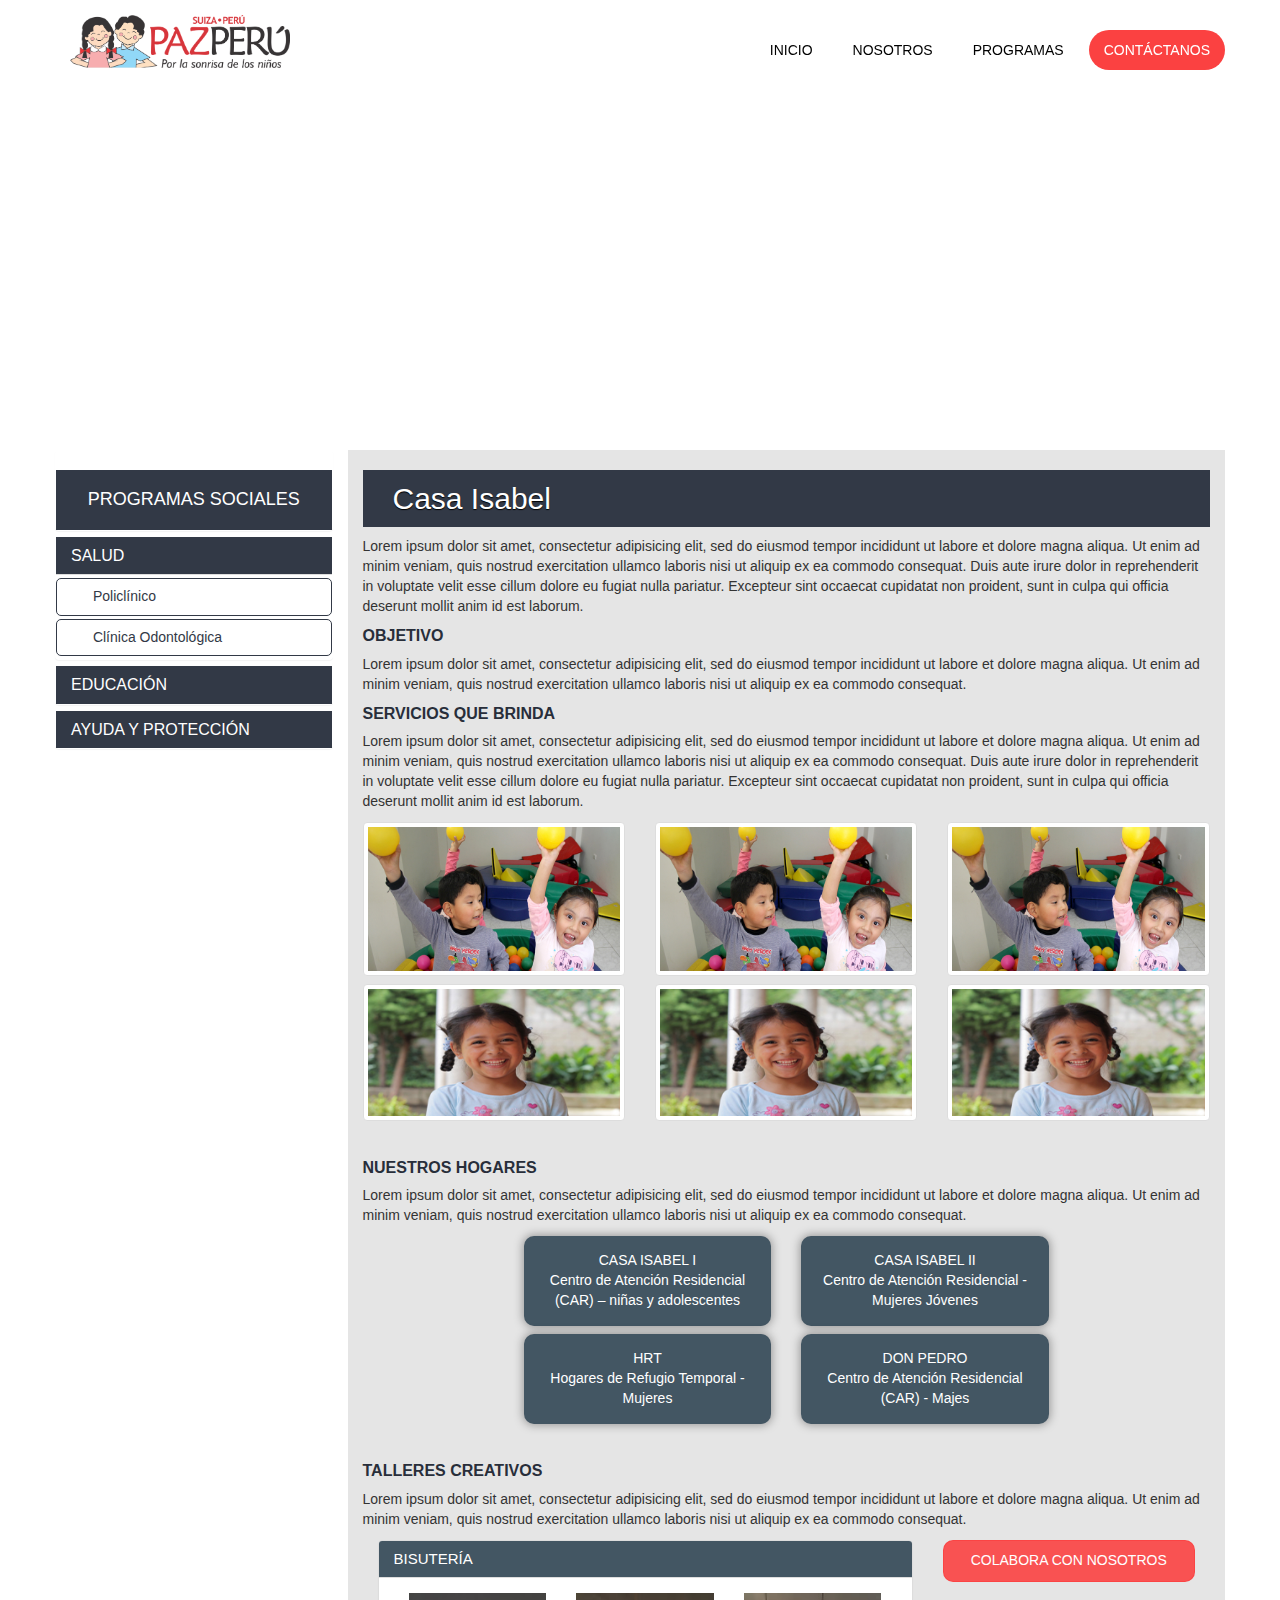
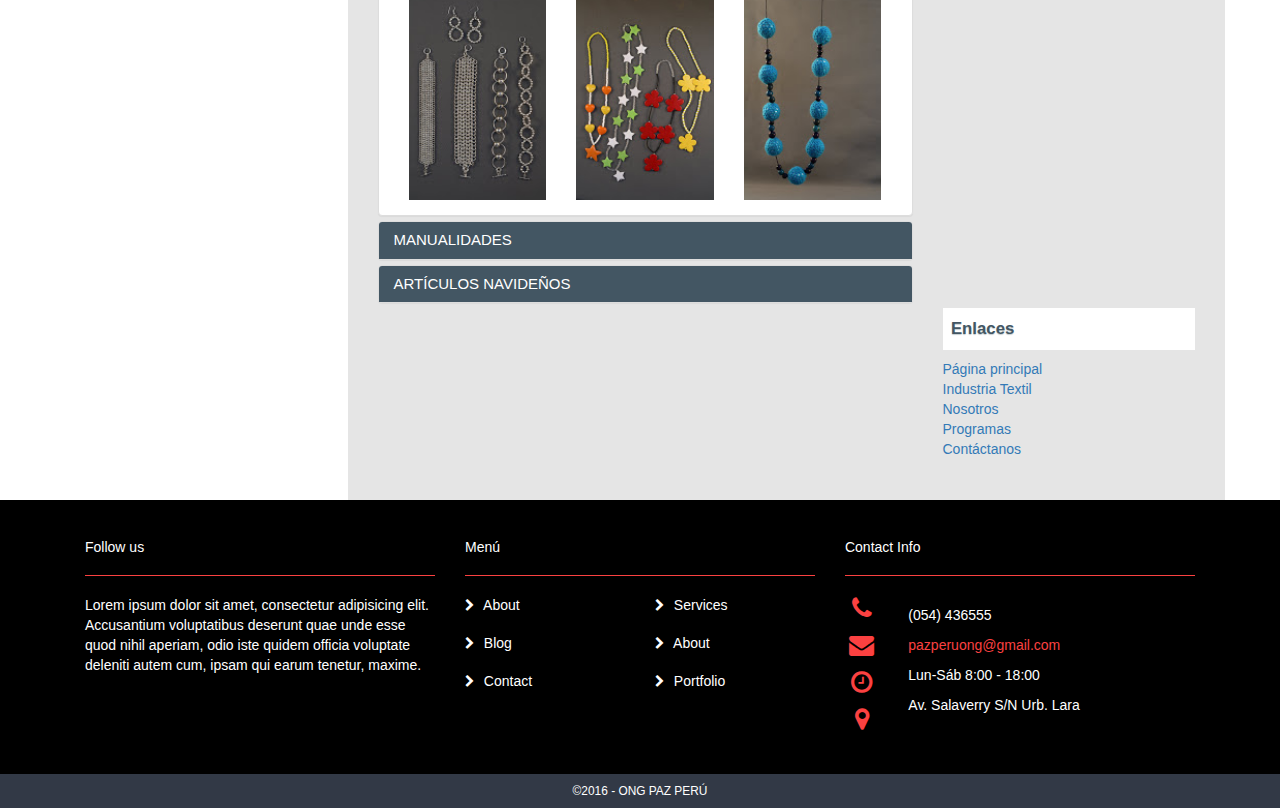
==== commit ff90a039: "corrección-http" ====
--- a/educacion.html
+++ b/educacion.html
@@ -4,8 +4,6 @@
     <meta charset="utf-8">
     <title>Casa Isabel</title>
     <meta name="viewport" content="width=device-width, initial-scale=1">
-    <link href="http://netdna.bootstrapcdn.com/bootstrap/3.0.3/css/bootstrap.min.css" rel="stylesheet">
-
     <link rel="stylesheet" type="text/css" href="css/bootstrap.min.css">
     <link rel="stylesheet" type="text-css" href="css/scrolling-nav.css">
     <link rel="stylesheet" href="css/main2.css">
@@ -17,8 +15,8 @@
     <script type="text/javascript" src="js/jquery.js"></script>
     <script type="text/javascript" src="js/bootstrap.min.js"></script>
 
-    <script src="http://code.jquery.com/jquery-1.11.1.min.js"></script>
-    <script src="http://netdna.bootstrapcdn.com/bootstrap/3.0.3/js/bootstrap.min.js"></script>
+    <script src="https://code.jquery.com/jquery-1.11.1.min.js"></script>
+    <script src="https://netdna.bootstrapcdn.com/bootstrap/3.0.3/js/bootstrap.min.js"></script>
 
   <!-- <link rel="stylesheet" href="https://maxcdn.bootstrapcdn.com/bootstrap/3.3.7/css/bootstrap.min.css">
   <script src="https://ajax.googleapis.com/ajax/libs/jquery/3.1.1/jquery.min.js"></script>
@@ -438,4 +436,4 @@
 </div>
 
 </body>
-</html>+</html>
--- a/css/main2.css
+++ b/css/main2.css
@@ -20,6 +20,7 @@
 .menu ul a{font-size: 15px;}*/
 /*#navbar .title_menu{font-family: 'Roboto', sans-serif !important; font-weight:bold !important; font-size:15px !important;}*/
 .navbar-collapse.caret{float: right;margin-top: 10px;margin-left: 5px;}
+.navbar-collapse .line{color: black; margin-top: 10px;}
 #navbar .navbar-default{border-color: none;border-bottom:0px;}
 #navbar-collapse-1{margin-top: 30px;}
 .navbar-default .navbar-nav>li{margin-left: 10px;}
@@ -31,7 +32,13 @@
 .dropdown-menu>li>a:focus, .dropdown-menu>li>a:hover{background-color:rgba(251, 65, 65, 0.7);}
 #navbar-collapse-1 .navbar-right{margin-bottom: 10px;}
 
-.navbar-fixed-top{background-color: rgba(255,255,255,0.7); color: white;}
+.navbar-fixed-top{background-color: rgba(255,255,255,0.7); color: white;   transition: 0.2s all linear;}
+.navbar-default.change-color {
+  background-color:rgba(255,255,255,0.9);
+  -webkit-box-shadow: 0px 0px 4px 0px rgba(221,221,221,1);
+  -moz-box-shadow: 0px 0px 4px 0px rgba(221,221,221,1);
+  box-shadow: 0px 0px 4px 0px rgba(221,221,221,1);
+}
 .navbar-default .navbar-nav>.active>a {background-color: rgb(251,65,65); color: white; border-radius: 30px;}
 .navbar-default .navbar-nav>.active {padding: 0px;}
 .navbar-default .navbar-nav>li>a, .navbar-default .navbar-text{color: black;}
@@ -88,7 +95,88 @@
 
 /*------ HEADERR slider y cuadrosinfo -----*/
 /*body {padding-top: 85px; }*/
-#myCarousel .nav a small {display:block;}
+.main-text { position: absolute; top: 200px; width: 96.66666666666666%; color: #FFF;}
+.carousel-btns .btn {width: 150px;}
+.carousel-inner .imgOverlay {position: absolute; top: 0; width: 100%; height: 100%; background-color: rgba(6, 28, 38, 0.3);}
+.carousel-inner img { width: 100%;}
+.carousel-control {width: auto;}
+.carousel-control .icon-prev,
+.carousel-control .icon-next,
+.carousel-control .fa-chevron-left,
+.carousel-control .fa-chevron-right {
+  position: absolute;
+  top: 55%;
+  right: 0;
+  z-index: 5;
+  display: inline-block;
+  background-color: #000; border:1px solid white;
+  width: 38px;
+  height: 38px;
+  line-height: 40px;
+  font-size: 14px;
+}
+.carousel-control .icon-prev, .carousel-control .fa-chevron-left {left: 0;}
+.carousel-indicators li {width: 12px; height: 12px; margin: 0 1px; border: 2px solid #fff; opacity: .8;}
+.carousel-indicators {bottom: -60px;}
+.carousel-indicators .active { background-color: #28ace2; border-color: #28ace2;}
+.carousel-control .icon-prev, .carousel-control .fa-chevron-left,
+.carousel-control .icon-right, .carousel-control .fa-chevron-right {border-radius: 50px;}
+.carousel-control .icon-prev, .carousel-control .fa-chevron-left {left: 30px;}
+.carousel-control .icon-right, .carousel-control .fa-chevron-right {right: 30px;}
+
+
+
+
+
+ #themeSlider .cuadros{margin-top: -240px;}
+.drop-up-item{ float: left; width: 100%; min-height: 100px; position:relative; top: 150px;}
+.drop-up-item ._1{background-image: url(http://www.revistafusion.com/2008/junio/ong.jpg); background-size:cover;width:100%;}
+.drop-up-item ._2{background-image: url(http://www.voluntariadoconongs.com/wp-content/uploads/2014/08/voluntariado-en-honduras-foto-2.jpg);background-size:cover;width:100%;}
+.drop-up-item ._3{background-image: url(https://sumbawapertanian.files.wordpress.com/2014/07/sam_0281.jpg?w=300&h=225);background-size:cover;width:100%;}
+.drop-up-item ._4{background-image: url(http://estaticos01.elmundo.es/elmundo/imagenes/2008/09/17/1221666002_0.jpg);background-size:cover;width:100%;}
+.drop-up-item .oscuro, .oscuro2, .oscuro3, .oscuro4{background-color: rgba(0,0,0,.6); width: 100%;height: 100%;}
+.content{
+    /*margin: 10px;*/
+    overflow: hidden;
+    display: block;
+    position: absolute;
+    bottom: 0;
+    margin-bottom: 76px;
+    width: 100%;
+    border-top-left-radius: 4px;
+    border-top-right-radius: 4px;}
+.content button a{color: white;}
+.content p{padding:30px 15px 40px; color: white;}
+#drop-up{/*height: 250px;*/ /*padding: 0 1%;*/}
+#drop-up h3{ 
+        color:white; 
+        background:rgba(251,65,65, 0.6);
+        position: absolute;
+        bottom: 0;
+        padding: 25px 10px;
+        width: 100%;
+        font-size: 16px;
+        border-radius: 0px 0px 4px 4px;}
+#drop-up h3 &:after{
+            content: "";
+            float: right;
+            position: absolute;
+            padding: 0.5rem;
+            right: -20px;
+            top: -5px;
+            box-shadow: 1px -1px 0 1px white inset;
+            -webkit-box-shadow: 2px -2px white inset;
+            border: solid transparent;
+            border-width: 0 0 2rem 2rem;
+            transition: 0.2s;
+            @include transform(rotate(225deg));
+        }
+
+
+
+
+
+/*#myCarousel .nav a small {display:block;}
 #myCarousel .nav a {border-radius:0px; color:white;}
 .carousel-caption{padding-bottom:250px;}
 #myCarousel .filas{position: relative; margin-top: -240px;}
@@ -106,16 +194,15 @@
     display: block;
     position: absolute;
     bottom: 0;
-    margin-bottom: 46px;
+    margin-bottom: 76px;
     width: 100%;
     border-top-left-radius: 4px;
     border-top-right-radius: 4px;}
 .section-info-header #drop-up .content button a{color: white;}
 .section-info-header #drop-up .content p{padding:30px 15px 60px; color: white;}
-.section-info-header #drop-up{/*height: 250px;*/ /*padding: 0 1%;*/}
 .section-info-header #drop-up h3{ 
         color: white;
-        background: rgb(251,65,65);
+        background: rgba(251,65,65,0.6);
         position: absolute;
         bottom: 0;
         padding: 25px 10px;
@@ -136,60 +223,49 @@
             transition: 0.2s;
             @include transform(rotate(225deg));
         }
-
+*/
 
 
 
 /*--------------PROYECTOSSS----------*/
-.proyects2{background-color: rgb(21,56,116);}
-.proyects2 .esconder-mostrar {padding: 3em 0em 6em 0em;}
-.proyects2 .esconder-mostrar .proyectos{margin: 1em auto;}
-.proyects2 .esconder-mostrar ul{list-style: none; width: 95%;}
-.proyects2 .esconder-mostrar .izquierda{float: left; padding: 0;}
-.proyects2 .esconder-mostrar .derecha{float: right; padding: 0;}
-.proyects2 .mostrar-esconder a{text-decoration: none;}
-.proyects2 .mostrar-esconder h4 { font-size: 15px; color:white;}
-.proyects2 .capa1, .capa2, .capa3, .capa4, .capa5, .capa6,.capa7,.capa8{
-  border-radius: 0.5em;
-  background-color: transparent;       
-  border:1px solid white;
-  padding: 1em;
-  margin-bottom: 0.3em;
-  color: #fff; }
-.proyects2 .capa1 i, .capa2 i, .capa3 i, .capa4 i, .capa5 i, .capa6 i,.capa7 i,.capa8 i{font-size: 2em; color:white;}
-.proyects2 .mensaje1, .mensaje2, .mensaje3, .mensaje4, .mensaje5, .mensaje6,.mensaje7,.mensaje8{display: none; height: 20em;color: #fff;}
-.proyects2 .img{background-size: cover; background-position: center; width: 100%; height:20em; border-radius: 0.5em;}
-.proyects2 .img1{background-image: url(../img/medicina.jpg);}
-.proyects2 .img2{background-image: url(../img/proyectos.JPG);}
-.proyects2 .img3{background-image: url(../img/produccion.JPG);}
-.proyects2 .img4{background-image: url(../img/industria.jpg);}
-.proyects2 .img5{background-image: url(../img/social.jpg);}
-.proyects2 .img6{background-image: url(../img/vivero.jpg);}
-.proyects2 .img7{background-image: url(../img/medicina.jpg);}
-.proyects2 .img8{background-image: url(../img/medicina.jpg);}
-.proyects2 li:hover{
-    background-color:rgb(0, 150, 183);
-    border-radius: 0.5em;
-}
-
-.nuestro-proyecto img{width: 100%; height: 20em;}
-/*.nuestro-proyecto{margin-top: 2.5em;margin-bottom: 1em;background: rgb(21, 56, 116);}*/
-/*.nuestro-proyecto a{text-decoration: none;color: #fff;}*/
-.nuestro-proyecto .nav-pills li{border: 1px solid #fff;border-radius: 4px;width: 100%; ;margin-bottom: 4px;}
-.nuestro-proyecto .nav-pills a{color: white; padding: 1.7em;}
-.nav-pills>li.active>a{background-color: rgb(0, 150, 183);}
-.nuestro-proyecto .nav>li>a:hover, .catalogo .nav>li>a:hover{background-color: rgb(0, 150, 183);}
-.nuestro-proyecto .nav-pills>li.active{background-color: rgb(0, 150, 183);}
-.nuestro-proyecto .nav-pills>li.active>li{background-color: rgb(0, 150, 183);}
-.nuestro-proyecto .admin-content{color: #fff;text-align: center;}
-.nuestro-proyecto .img{width: 100%; height: 100%;border-radius: 0.5em;}
-
+.proyects2{background-color: rgb(50,57,70); margin-top: 140px;}
+.proyects2 .esconder-mostrar {padding: 3em 0em 3em 0em;}
+.snip1566 {position: relative; display: inline-block; margin: 10px; max-width: 190px; width: 100%; color: #fff; font-size: 16px;
+  box-shadow: none !important; -webkit-transform: translateZ(0); transform: translateZ(0); height: 190px;}
+.snip1566 *,
+.snip1566:before,
+.snip1566:after {-webkit-box-sizing: border-box; box-sizing: border-box; -webkit-transition: all 0.3s linear; transition: all 0.3s linear;}
+.snip1566:before,
+.snip1566:after {-webkit-box-sizing: border-box; box-sizing: border-box; border-radius: 50%; content: ''; position: absolute; top: 0px;
+  bottom: 0px; left: 0px; right: 0px; z-index: -1; border: 2px solid #bbb; border-color: transparent #bbb;}
+.snip1566 img{ max-width:100%; backface-visibility:hidden; vertical-align:top; border-radius:50%; padding:10px; height:180px;width:180px;}
+.snip1566 figcaption {position: absolute; top: 5px; bottom: 5px; left: 5px; right: 5px; opacity: 0; background-color: rgba(0, 0, 0, 0.9);
+  border-radius: 50%; background-size: contain; background-position: center;}
+.snip1566 i {position: absolute; top: 50%; left: 50%; -webkit-transform: translate(-50%, -50%); transform: translate(-50%, -50%);font-size: 3em;}
+.snip1566 a {position: absolute;top: 0;bottom: 0;left: 0;right: 0;height: 190px;width: 190px;}
+.snip1566:hover figcaption, .snip1566.hover figcaption { opacity: 1;-webkit-transform: translateX(0);transform: translateX(0);}
+.snip1566:hover:before,
+.snip1566.hover:before,
+.snip1566:hover:after,
+.snip1566.hover:after{border-width: 10px;}
+.snip1566:hover:before, .snip1566.hover:before { -webkit-transform: rotate(45deg); transform: rotate(45deg);}
+.snip1566:hover:after, .snip1566.hover:after {-webkit-transform: rotate(-45deg); transform: rotate(-45deg);}
+.proyects2 h5{font-family: 'Roboto', sans-serif;}
+.block1{background-image: url(../img/medicina.jpg);}
+.block2{background-image: url(../img/proyectos.JPG);}
+.block3{background-image: url(../img/industria.jpg);}
+.block4{background-image: url(../img/cuna.jpg);}
+.block5{background-image: url(../img/proyectos.jpg);}
+.block6{background-image: url(../img/produccion.JPG);}
+.block7{background-image: url(../img/social.jpg);}
+.block8{background-image: url(../img/medicina.jpg);}
 
 /*-------ABOUTT-------------*/
 .section-about{background-color: rgb(229,229,229); padding: 2em 0em 3.5em;}
 .section-about img{margin: auto; width: 150px;}
-.section-about h4{color: rgb(251,65,65);}
-.section-about p{padding: 30px 0 15px 0;}
+.section-about h4{color: rgba(251,65,65,0.9);}
+/*.section-about p{padding: 30px 0 15px 0;}*/
+.section-about .number{font-size: 5em; font-weight: 500;color: rgba(251,65,65,0.8);}
 .section-about input{margin: 50px 0px 10px; color: rgb(251,65,65); text-transform: uppercase; padding: 5px 40px; border:1px solid rgb(251,65,65);background: transparent;}
 /*---------PUBLICATIONS----------*/
 .section-publications {padding: 2em 0em 3.5em;}
@@ -201,32 +277,32 @@
 .section-publications input{margin: 20px 0px 10px; color:rgb(21,56,116); text-transform: uppercase; padding:5px 55px; border:1px solid rgb(21,56,116);background: transparent;}
 /*------------auspiciadores_carousel 22-------*/
 .section-aliados{
-  background-color:rgb(251,65,65);            /* #FB605B;*/
+  background-color:rgba(251,65,65,0.8);            /* #FB605B;*/
   width: 100%;color: white;padding: 2em 0em 3.5em;}
-.section-aliados h2{margin-bottom: 0em;}
-.section-aliados #media ._fondo {padding: 5px 10px; background-color:white;border: none;border-radius: 15px;}
-.section-aliados #media ._fondo img{width: 80%;}
+.section-aliados h3{font-size:1.7em; text-transform:none; margin-bottom:20px;} 
+/*.section-aliados #media ._fondo {padding: 5px 10px; background-color:white; border: none;border-radius: 15px;}*/
+.section-aliados #media ._fondo img{width: 100%; border-radius: 15px;}
 .carousel{padding: 0;}
-.media-carousel{padding: 3em 5em 0em 5em;}
+.media-carousel{padding: 0em 5em 0em 5em;}
 .media-carousel .carousel-control.left {
   background-image: none;
   background: none repeat scroll 0 0 #222222;
   border: 4px solid #FFFFFF;
   border-radius: 23px 23px 23px 23px;
-  height: 40px;
-  width : 40px;
-  margin-top: 75px;}
+  height: 35px;
+  width : 35px;
+  margin-top: 20px;}
 .media-carousel .carousel-control.right {
   background-image: none;
   background: none repeat scroll 0 0 #222222;
   border: 4px solid #FFFFFF;
   border-radius: 23px 23px 23px 23px;
-  height: 40px;
-  width : 40px;
-  margin-top: 75px;}
+  height: 35px;
+  width : 35px;
+  margin-top: 20px;}
 .media-carousel .carousel-indicators {right: 50%;top: auto;bottom: 0px;}
 .media-carousel .carousel-indicators .active{background: #333333;}
-.media-carousel img{width: 230px;height: 100px}
+.media-carousel img{width: 180px;height: 80px;}
 /*-----------Footer----------- */
 .footer2{background-color: #000;color: #fff; font-family: 'Roboto', sans-serif;}
 .footer2 i{font-size: 25px; height: 25px; width: 25px; color: rgb(251,65,65); margin: auto;}
@@ -242,6 +318,74 @@
 .footer-final p{margin-bottom: 0px;}
 
 
+
+/*-----footerrrrrrrr*/
+
+._footer{background:#0A95AA; color:#fff; position: relative; margin-top: 140px;}
+._footer .nav{
+  list-style:none;
+}
+._footer .nav li{display:inline-block;}
+._footer .nav li a{
+  display:inline-block;
+   padding:3px 15px;
+  color:inherit;
+  text-decoration:none;
+}
+
+
+.flex-rw { display: flex; flex-flow: row wrap;}
+footer { background: rgb(50,57,70); margin-top: auto; width: 100%; padding-top: 15px;}
+.footer-social-section {width: 100%; align-items: center; justify-content: space-around; position: relative;}
+.footer-social-section::after {
+  content: "";
+  position: absolute;
+  z-index: 1;
+  top: 50%;
+  left: 10px;
+  border-top: 0.1em solid white;
+  width: calc(100% - 20px)}
+.footer-social-section a{color: white;}
+.footer-social-section a:hover{color: rgba(251,65,65,.8);}
+.footer-social-overlap { position: relative; z-index: 2; background: rgb(50,57,70); padding: 0 20px;}
+.footer-social-connect { display: flex; align-items: center; font: 1.2em "Oswald", sans-serif;color: #fff;}
+.footer-social-overlap > a {font-size: 2em;}
+.footer-social-overlap > a:not(:first-child) { margin-left: 0.38em;}
+.footer-address {display: inline; font-style: normal;}
+
+.footer-menu{background:#000; color:#fff; position: relative;padding:10px 0px;}
+.footer-menu .nav{list-style:none;}
+.footer-menu .nav li{display:inline-block;}
+.footer-menu .nav li a{display:inline-block; padding:3px 15px; color:inherit;}
+.footer-menu .nav li a:hover{color:white; background-color:black;}
+.footer-copy{background-color: rgb(50,57,70); padding: 10px 0px 9px 0px; color: white;}
+@media only screen and (max-width: 768px) {
+  .footer-social-connect {font-size: 1.2em;}
+  .footer-social-overlap > a {font-size: 2em;}
+}
+@media only screen and (max-width: 568px) {
+  .footer-social-section {justify-content: center;}
+  .footer-social-section::after {top: 25%;}
+  .footer-social-connect {margin-bottom: 10px; padding: 0 10px;}
+  .footer-social-overlap {display: flex;justify-content: center;}
+  .footer-social-icons-wrapper {width: 100%;padding: 0;}
+  .footer-social-overlap > a:not(:first-child) {margin-left: 20px;}
+  .footer-bottom-section {padding: 0 5px 10px 5px;}
+}
+@media only screen and (max-width: 480px) {
+  .footer-social-overlap > a {margin: auto;}
+  .footer-social-overlap > a:not(:first-child) {margin-left: 0px;}
+}
+@media only screen and (max-width: 320px) {
+  .footer-social-connect {font-size: 1.2em;}
+  .footer-social-overlap > a {font-size: 2em;}
+}
+
+
+
+
+
+
 @media (max-width: 750px){
   #navbar .navbar-fixed-top{padding-bottom: 38px;}
   #navbar .Logotype {margin-left: 65px;}
